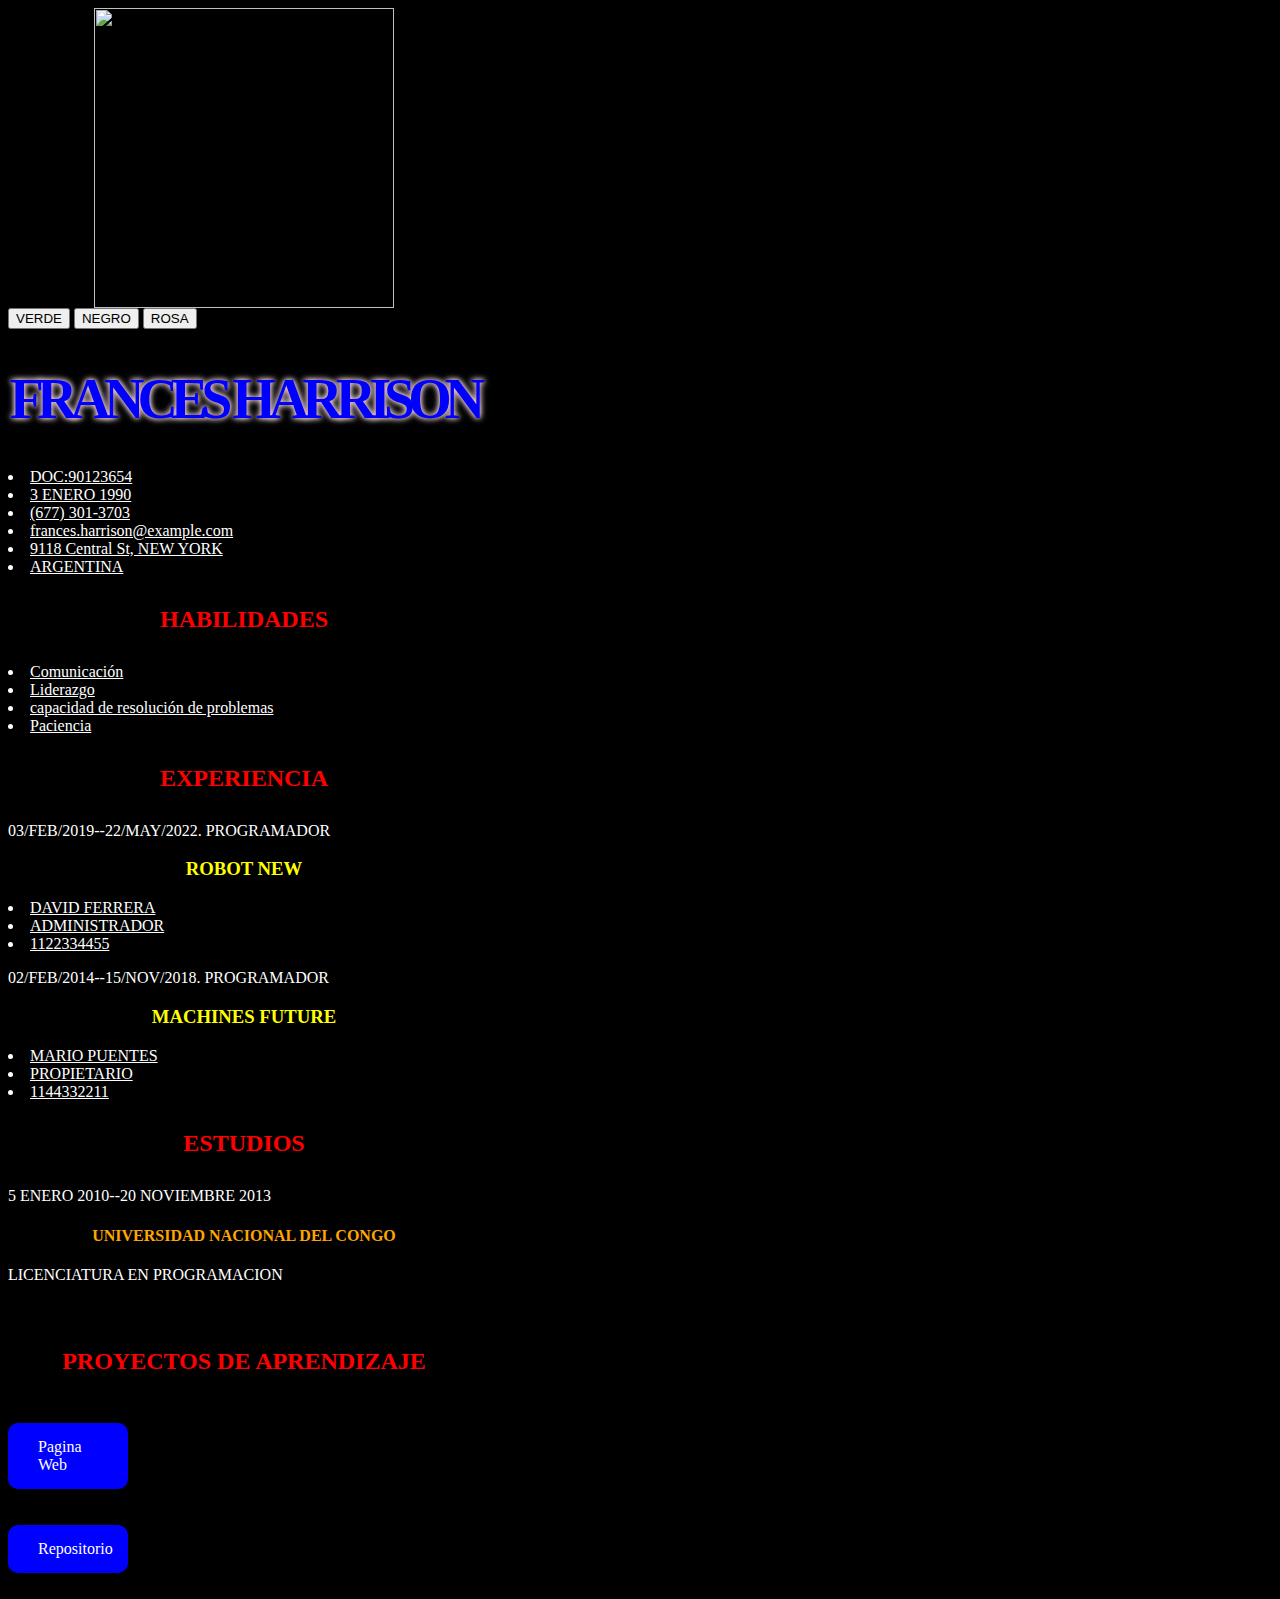
==== index.html @ 00331f20 "Update index.html" ====
<html lang="es">
<head>
    <meta charset="UTF-8">
    <meta http-equiv="X-UA-Compatible" content="IE=edge">
    <meta name="viewport" content="width=device-width, initial-scale=1.0">
    <title>Curriculum vitae</title>
    <link rel="stylesheet" type="text/css" href="estilos.css">
</head>
<body>
        <img src="https://randomuser.me/api/portraits/women/56.jpg" alt="FOTO DE PERFIL"/>
        <BUtton id="COLORVERDE">VERDE</BUtton>
        <BUtton id="COLORNEGRO">NEGRO</BUtton>
        <BUtton id="COLORROSA">ROSA</BUtton>
        
        <h1 class="titulo">Frances Harrison</h1>
      <u id="datos_personales" class="container">
          <li>DOC:90123654</li>
          <li>3 ENERO 1990</LI>
          <li>(677) 301-3703</li>
          <li>frances.harrison@example.com</li>
          <li>9118 Central St, NEW YORK</li>
          <li>ARGENTINA</li>
        </u>
        <h2>HABILIDADES</h2>
        <u>
          <li>Comunicación</li>
          <li>Liderazgo</li>
          <li>capacidad de resolución de problemas</li>
          <li>Paciencia</li>
        </u>
        <h2>EXPERIENCIA</h2>
        <P id="PERIODO_LABORAL">03/FEB/2019--22/MAY/2022.        PROGRAMADOR</P>
        <H3>ROBOT NEW</H3>
        <U>
          <LI>DAVID FERRERA</LI>
          <LI>ADMINISTRADOR</LI>
          <LI>1122334455</LI>
        </U>
        <P id="PERIODO_LABORAL3">02/FEB/2014--15/NOV/2018.        PROGRAMADOR</P>
       <H3>MACHINES FUTURE</H3>
       <U>
           <LI>MARIO PUENTES</LI>
           <LI>PROPIETARIO</LI>
           <LI>1144332211</LI>
       </U>
       <H2>ESTUDIOS</H2>
       <P id="AÑO_DE_ESTUDIO">5 ENERO 2010--20 NOVIEMBRE 2013</P>
       <h4>UNIVERSIDAD NACIONAL DEL CONGO</H4><P>LICENCIATURA EN PROGRAMACION</P>
    <br>
    <h2>PROYECTOS DE APRENDIZAJE</h2>
    <br>
   <a href="https://joseealvarado.github.io/mi-primera-pagina-web/" target="_blank">Pagina Web</a>
    <br>
     <br>
    <a href="https://github.com/joseealvarado/mi-primera-pagina-web" target="_blank">Repositorio</a>
    <br>
    
        <script src="curriculum.js"></script>
</body>
</html>
---- estilos.css ----
body{
        background: black;
        margin-right: 800px;
        font-family: 'Dancing Script', cursive;
       }
    
       img{
            width: 300px; height: 300px;
            margin: auto;
            display: block;
          }

          img:hover{
            border-radius:50%;
            -webkit-border-radius:50%;
            box-shadow: 0px 0px 15px 15px #ec731e;
            -webkit-box-shadow: 0px 0px 15px 15px #ec731e;
            transform: rotate(360deg);
            -webkit-transform: rotate(360deg);
        }
    

.titulo{
          text-align:center;
          font-size:3.5em;
          color:blue;
          letter-spacing: -7px;
          font-weight:700;
          text-transform:uppercase;
          animation:blur .75s ease-out infinite;
          text-shadow:0px 0px 5px pink,
              0px 0px 7px white;
        }

        @keyframes blur{
          from{
            text-shadow:0px 0px 10px #fff,
            0px 0px 10px #fff, 
            0px 0px 25px #fff,
            0px 0px 25px #fff,
            0px 0px 25px #fff,
            0px 0px 25px #fff,
            0px 0px 25px #fff,
            0px 0px 25px #fff,
            0px 0px 50px #fff,
            0px 0px 50px #fff,
            0px 0px 50px yellow,
            0px 0px 150px yellow,
            0px 10px 100px yellow,
            0px 10px 100px yellow,
            0px 10px 100px yellow,
            0px 10px 100px yellow,
            0px -10px 100px yellow,
            0px -10px 100px yellow;} 
        }
        

        @import url(https://fonts.googleapis.com/css?family=Varela+Round);

   h2{
    border: 10px solid black;
    color: red;
    text-align: center;
    
   }
   h3{
       color: yellow;
       text-align: center;
      }
   h4{
      color: orange;
       text-align: center;
      }
    p,u{
       
       color: white;
   }
  

   
   .container{
       text-align: left;
    }

a{
    display: block;
    width: 60px;
    border-radius: 10px;
    padding: 15px 30px;
    background-color: blue;
    color: white;
    text-decoration: none;
}
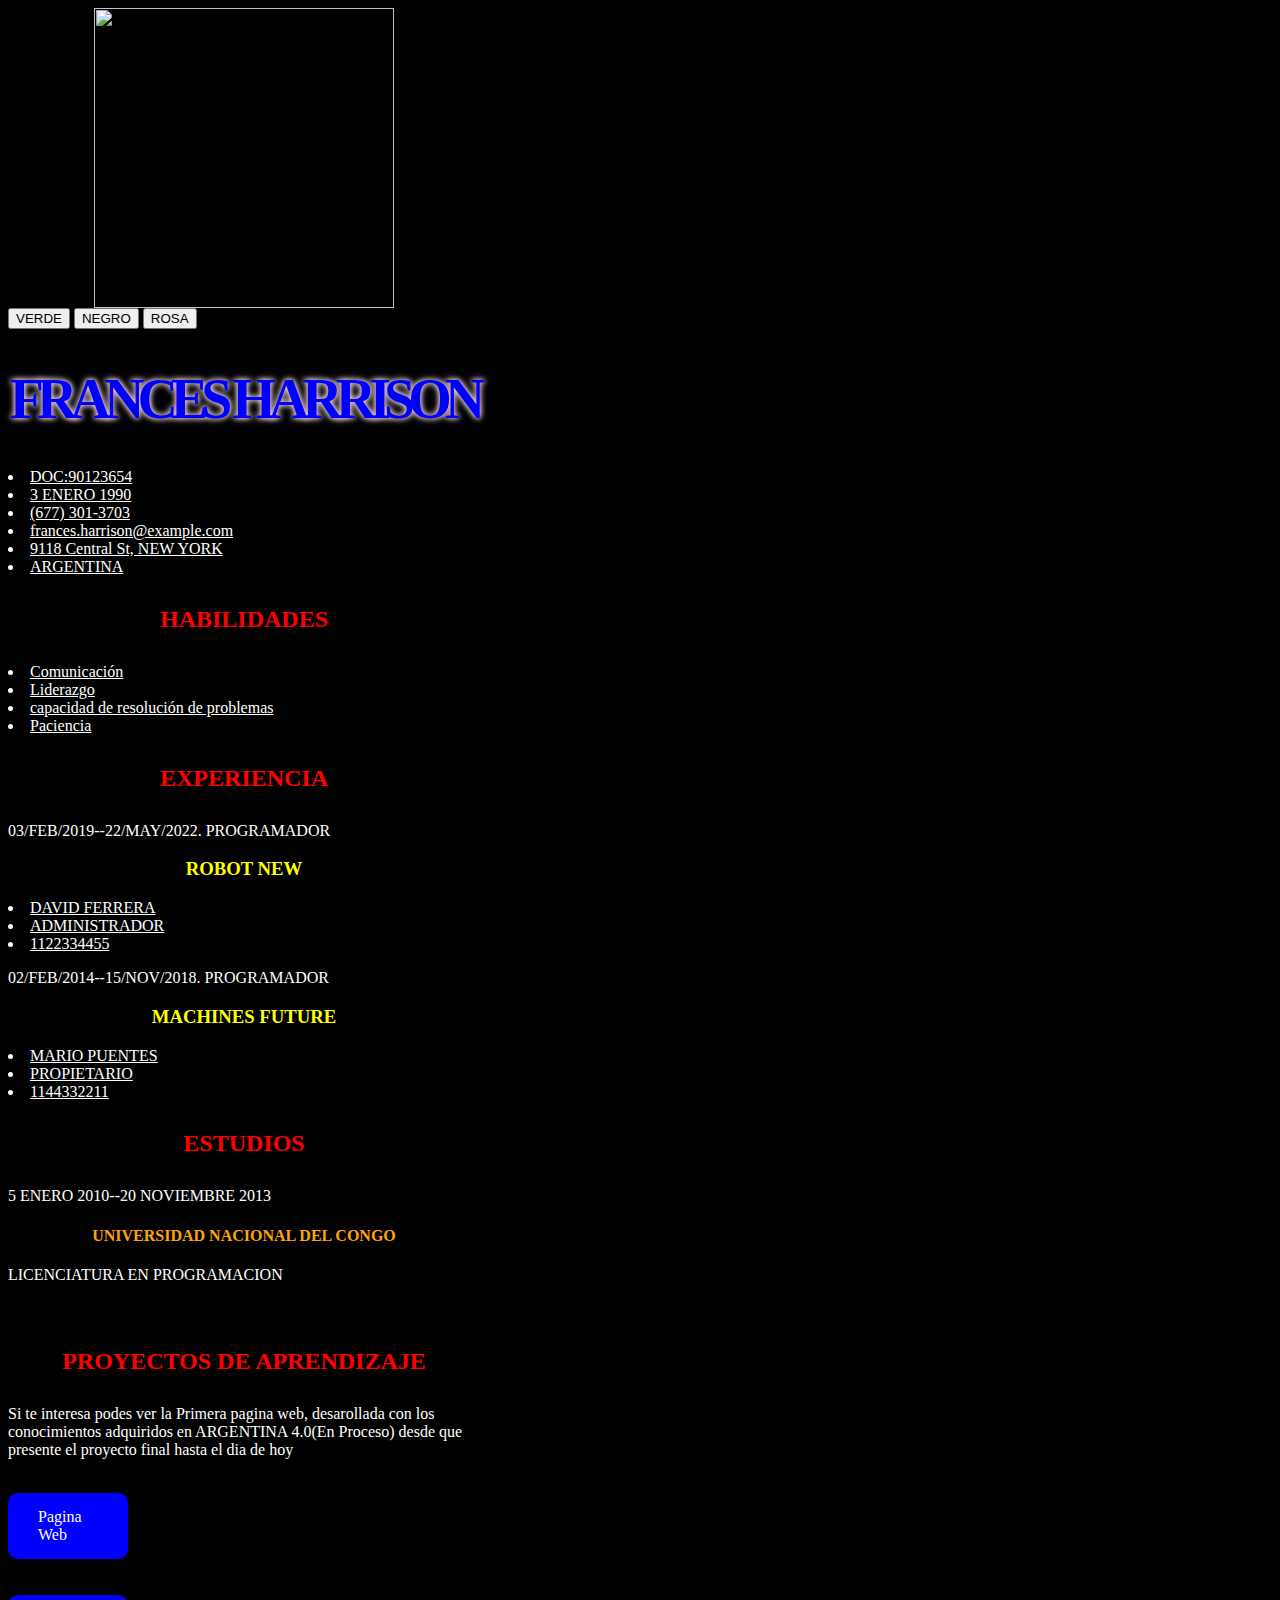
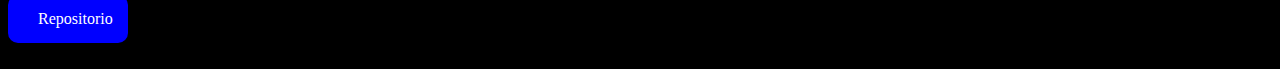
==== commit 06aed9e4: "Update index.html" ====
--- a/index.html
+++ b/index.html
@@ -48,6 +48,7 @@
        <h4>UNIVERSIDAD NACIONAL DEL CONGO</H4><P>LICENCIATURA EN PROGRAMACION</P>
     <br>
     <h2>PROYECTOS DE APRENDIZAJE</h2>
+    <p> Si te interesa podes ver la Primera pagina web, desarollada con los conocimientos adquiridos en ARGENTINA 4.0(En Proceso) desde que presente el proyecto final hasta el dia de hoy</p>
     <br>
    <a href="https://joseealvarado.github.io/mi-primera-pagina-web/" target="_blank">Pagina Web</a>
     <br>
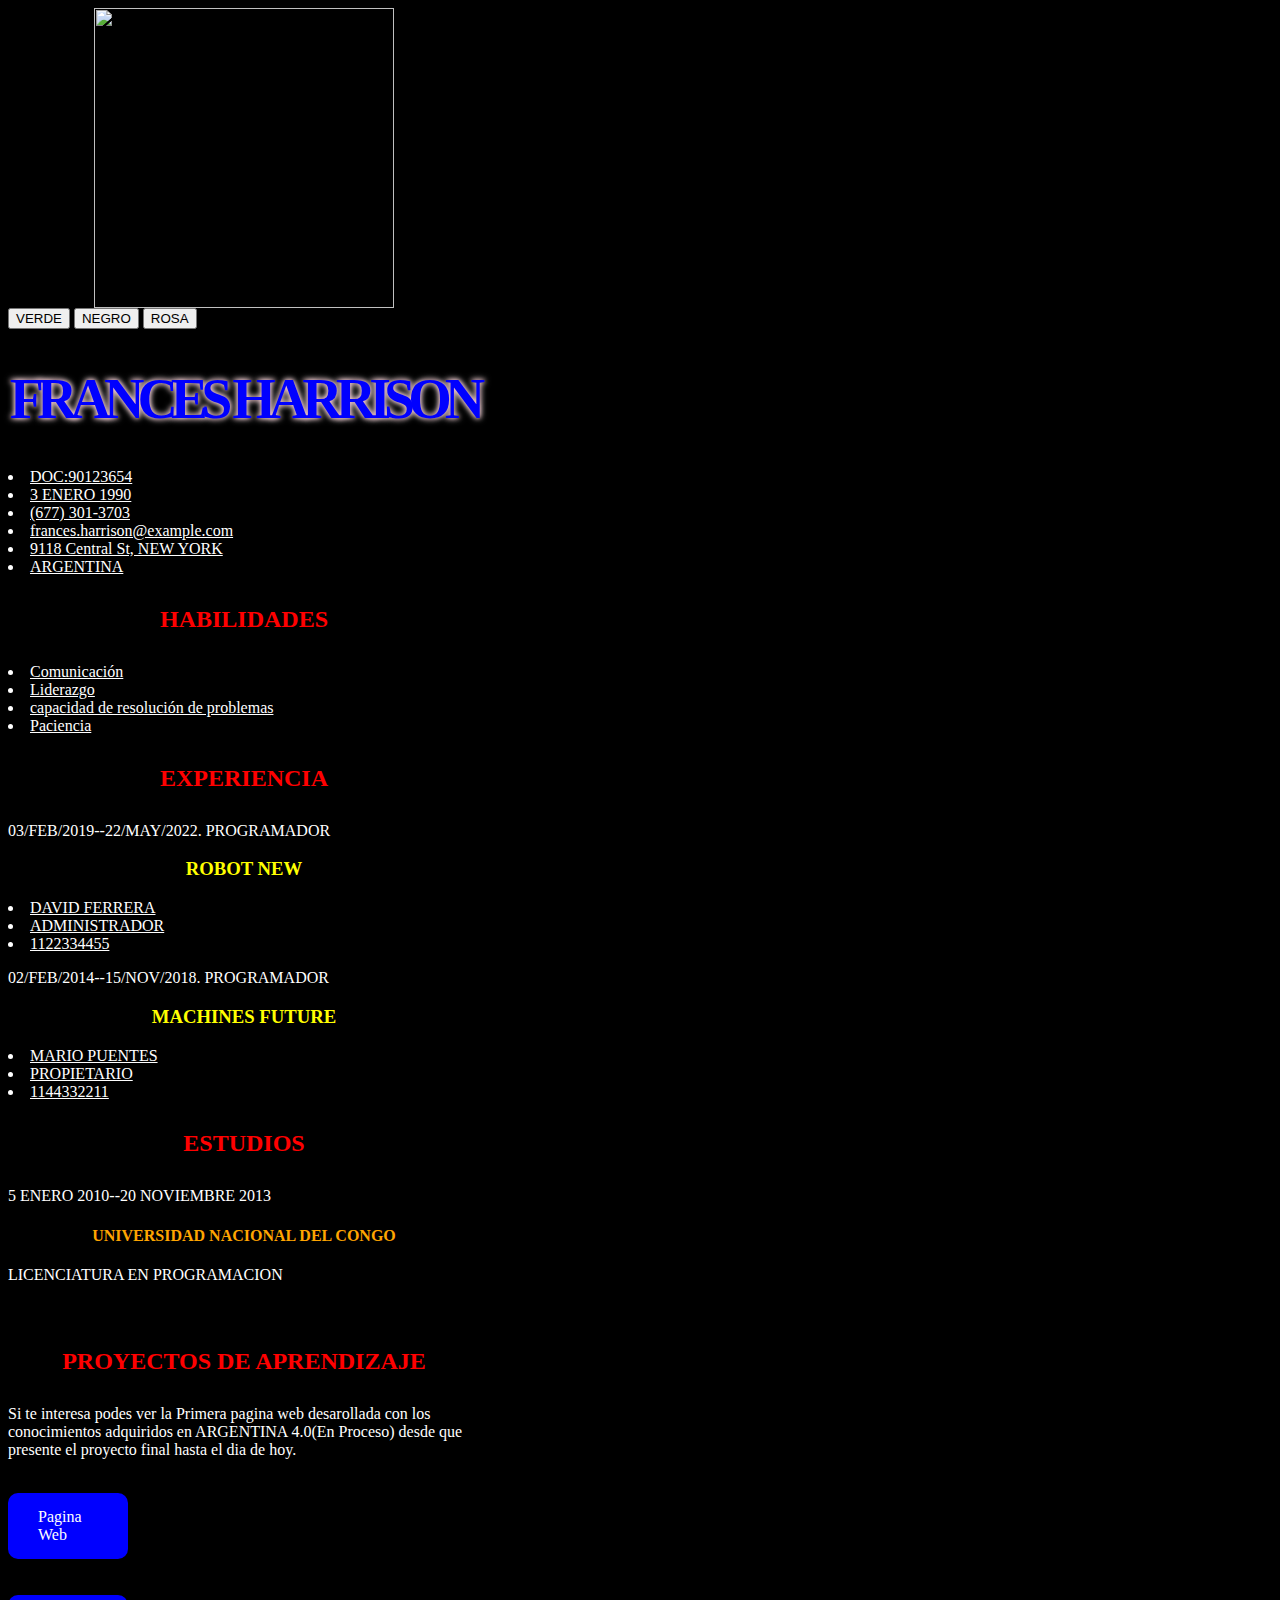
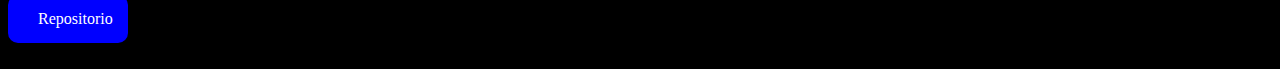
==== commit d3f5ead6: "Update index.html" ====
--- a/index.html
+++ b/index.html
@@ -48,7 +48,7 @@
        <h4>UNIVERSIDAD NACIONAL DEL CONGO</H4><P>LICENCIATURA EN PROGRAMACION</P>
     <br>
     <h2>PROYECTOS DE APRENDIZAJE</h2>
-    <p> Si te interesa podes ver la Primera pagina web, desarollada con los conocimientos adquiridos en ARGENTINA 4.0(En Proceso) desde que presente el proyecto final hasta el dia de hoy</p>
+    <p> Si te interesa podes ver la Primera pagina web desarollada con los conocimientos adquiridos en ARGENTINA 4.0(En Proceso) desde que presente el proyecto final hasta el dia de hoy.</p>
     <br>
    <a href="https://joseealvarado.github.io/mi-primera-pagina-web/" target="_blank">Pagina Web</a>
     <br>
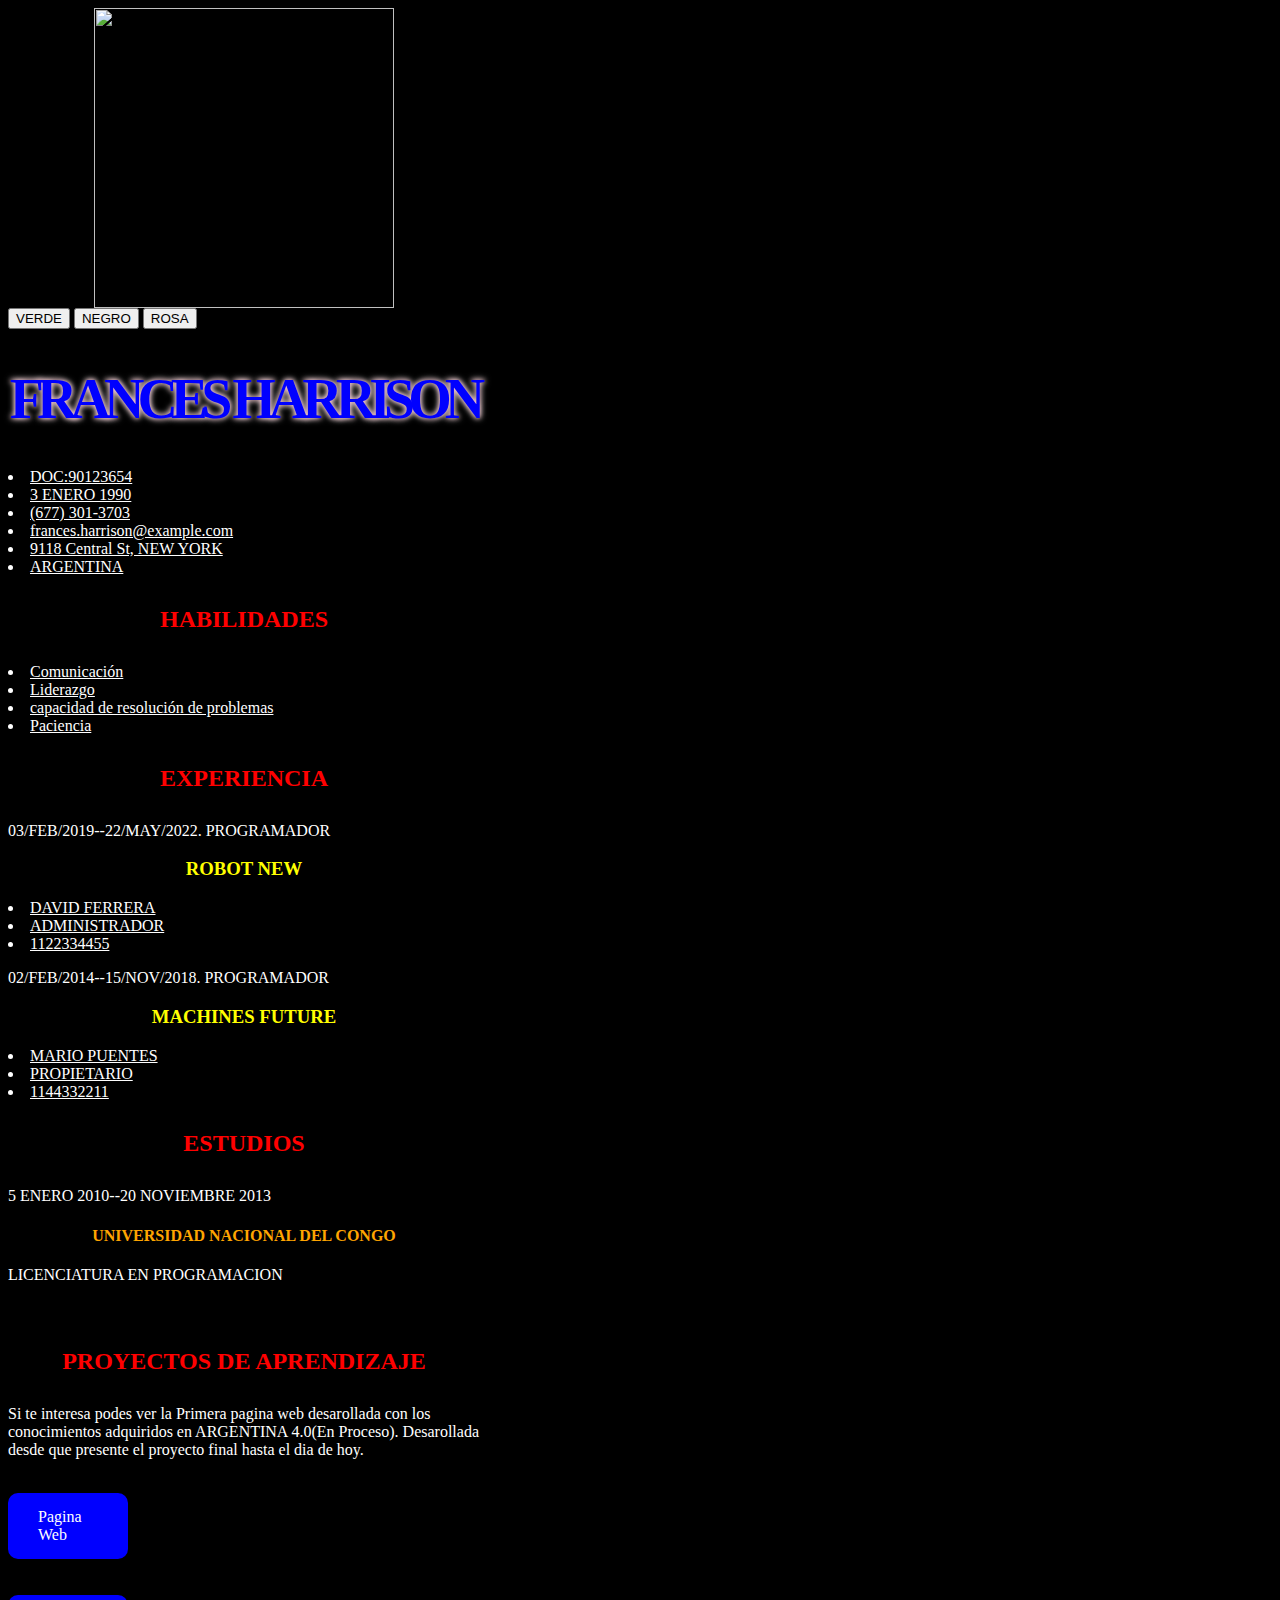
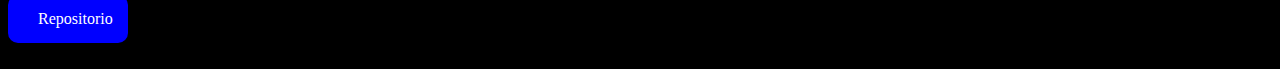
==== commit b43d17be: "Update index.html" ====
--- a/index.html
+++ b/index.html
@@ -48,7 +48,7 @@
        <h4>UNIVERSIDAD NACIONAL DEL CONGO</H4><P>LICENCIATURA EN PROGRAMACION</P>
     <br>
     <h2>PROYECTOS DE APRENDIZAJE</h2>
-    <p> Si te interesa podes ver la Primera pagina web desarollada con los conocimientos adquiridos en ARGENTINA 4.0(En Proceso) desde que presente el proyecto final hasta el dia de hoy.</p>
+    <p> Si te interesa podes ver la Primera pagina web desarollada con los conocimientos adquiridos en ARGENTINA 4.0(En Proceso). Desarollada desde que presente el proyecto final hasta el dia de hoy.</p>
     <br>
    <a href="https://joseealvarado.github.io/mi-primera-pagina-web/" target="_blank">Pagina Web</a>
     <br>
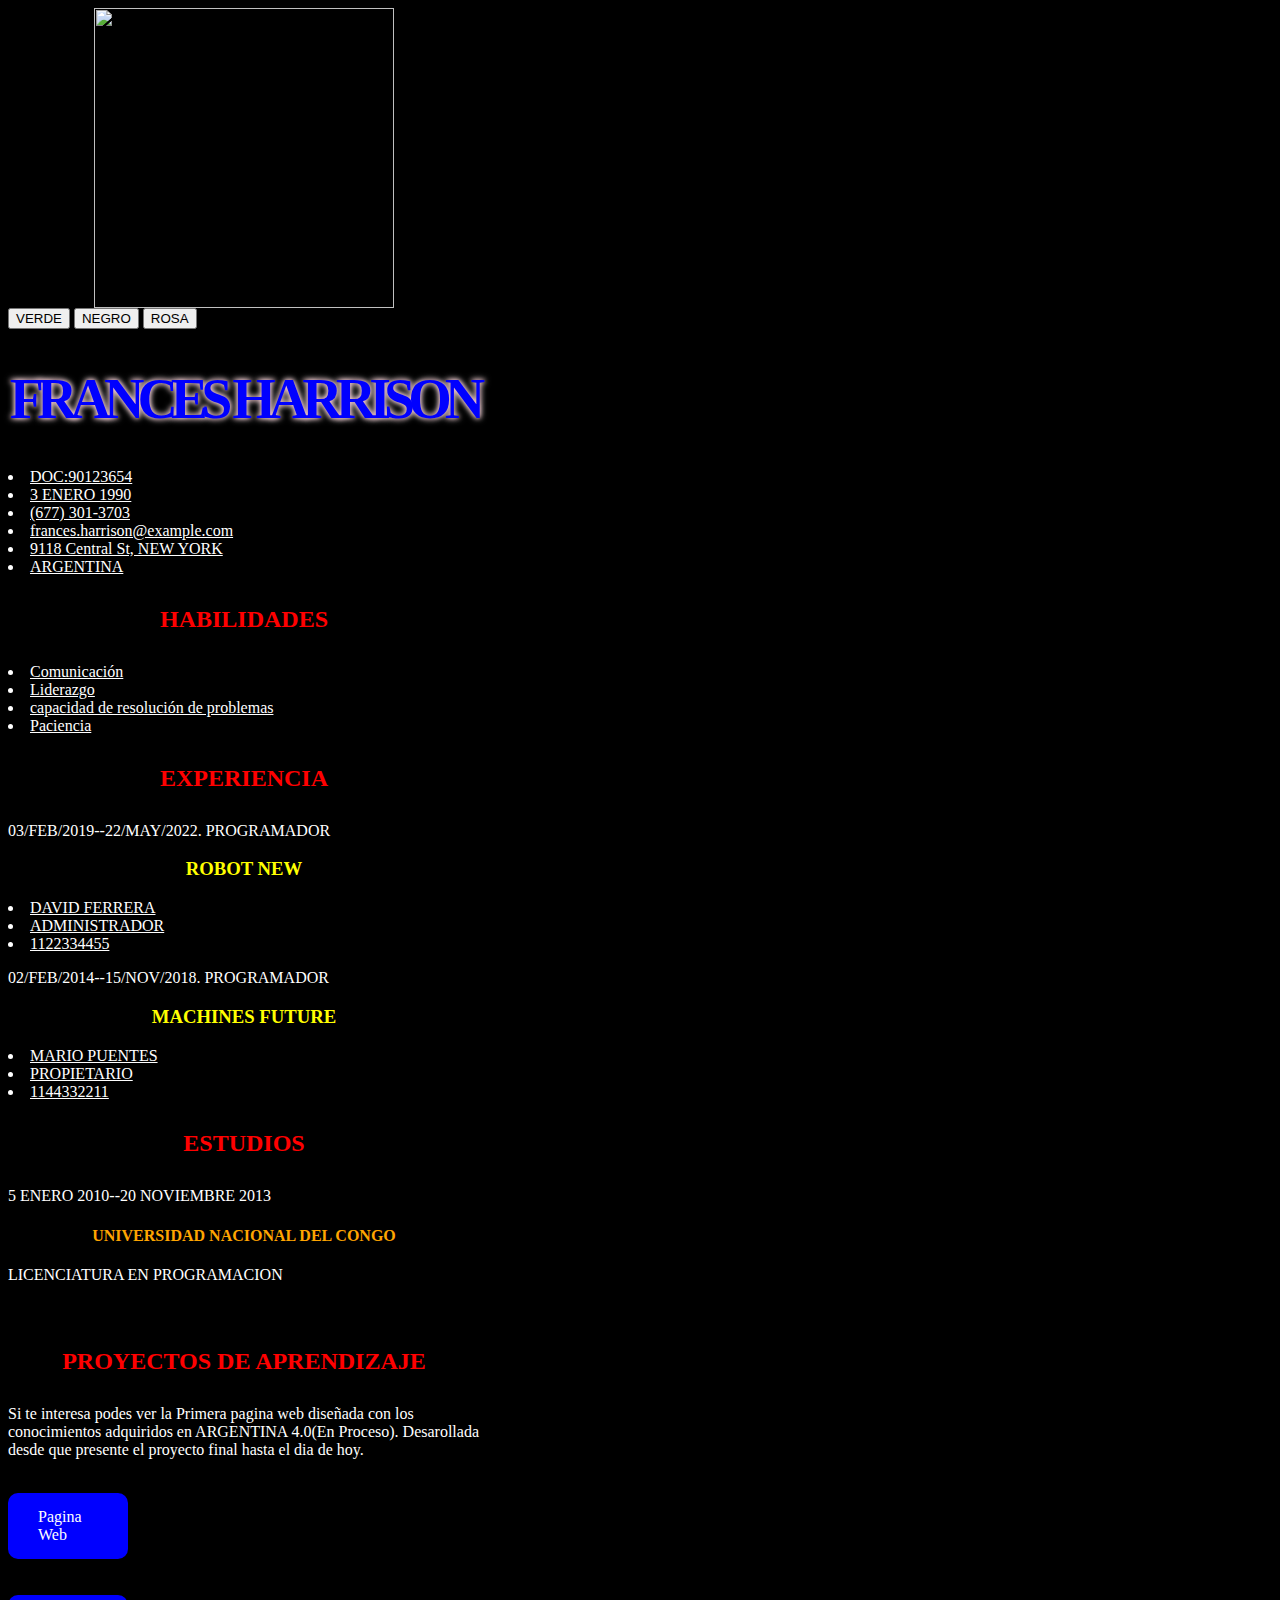
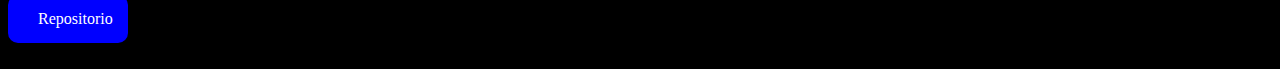
==== commit f1a3c3e4: "Update index.html" ====
--- a/index.html
+++ b/index.html
@@ -48,7 +48,7 @@
        <h4>UNIVERSIDAD NACIONAL DEL CONGO</H4><P>LICENCIATURA EN PROGRAMACION</P>
     <br>
     <h2>PROYECTOS DE APRENDIZAJE</h2>
-    <p> Si te interesa podes ver la Primera pagina web desarollada con los conocimientos adquiridos en ARGENTINA 4.0(En Proceso). Desarollada desde que presente el proyecto final hasta el dia de hoy.</p>
+    <p> Si te interesa podes ver la Primera pagina web diseñada con los conocimientos adquiridos en ARGENTINA 4.0(En Proceso). Desarollada desde que presente el proyecto final hasta el dia de hoy.</p>
     <br>
    <a href="https://joseealvarado.github.io/mi-primera-pagina-web/" target="_blank">Pagina Web</a>
     <br>
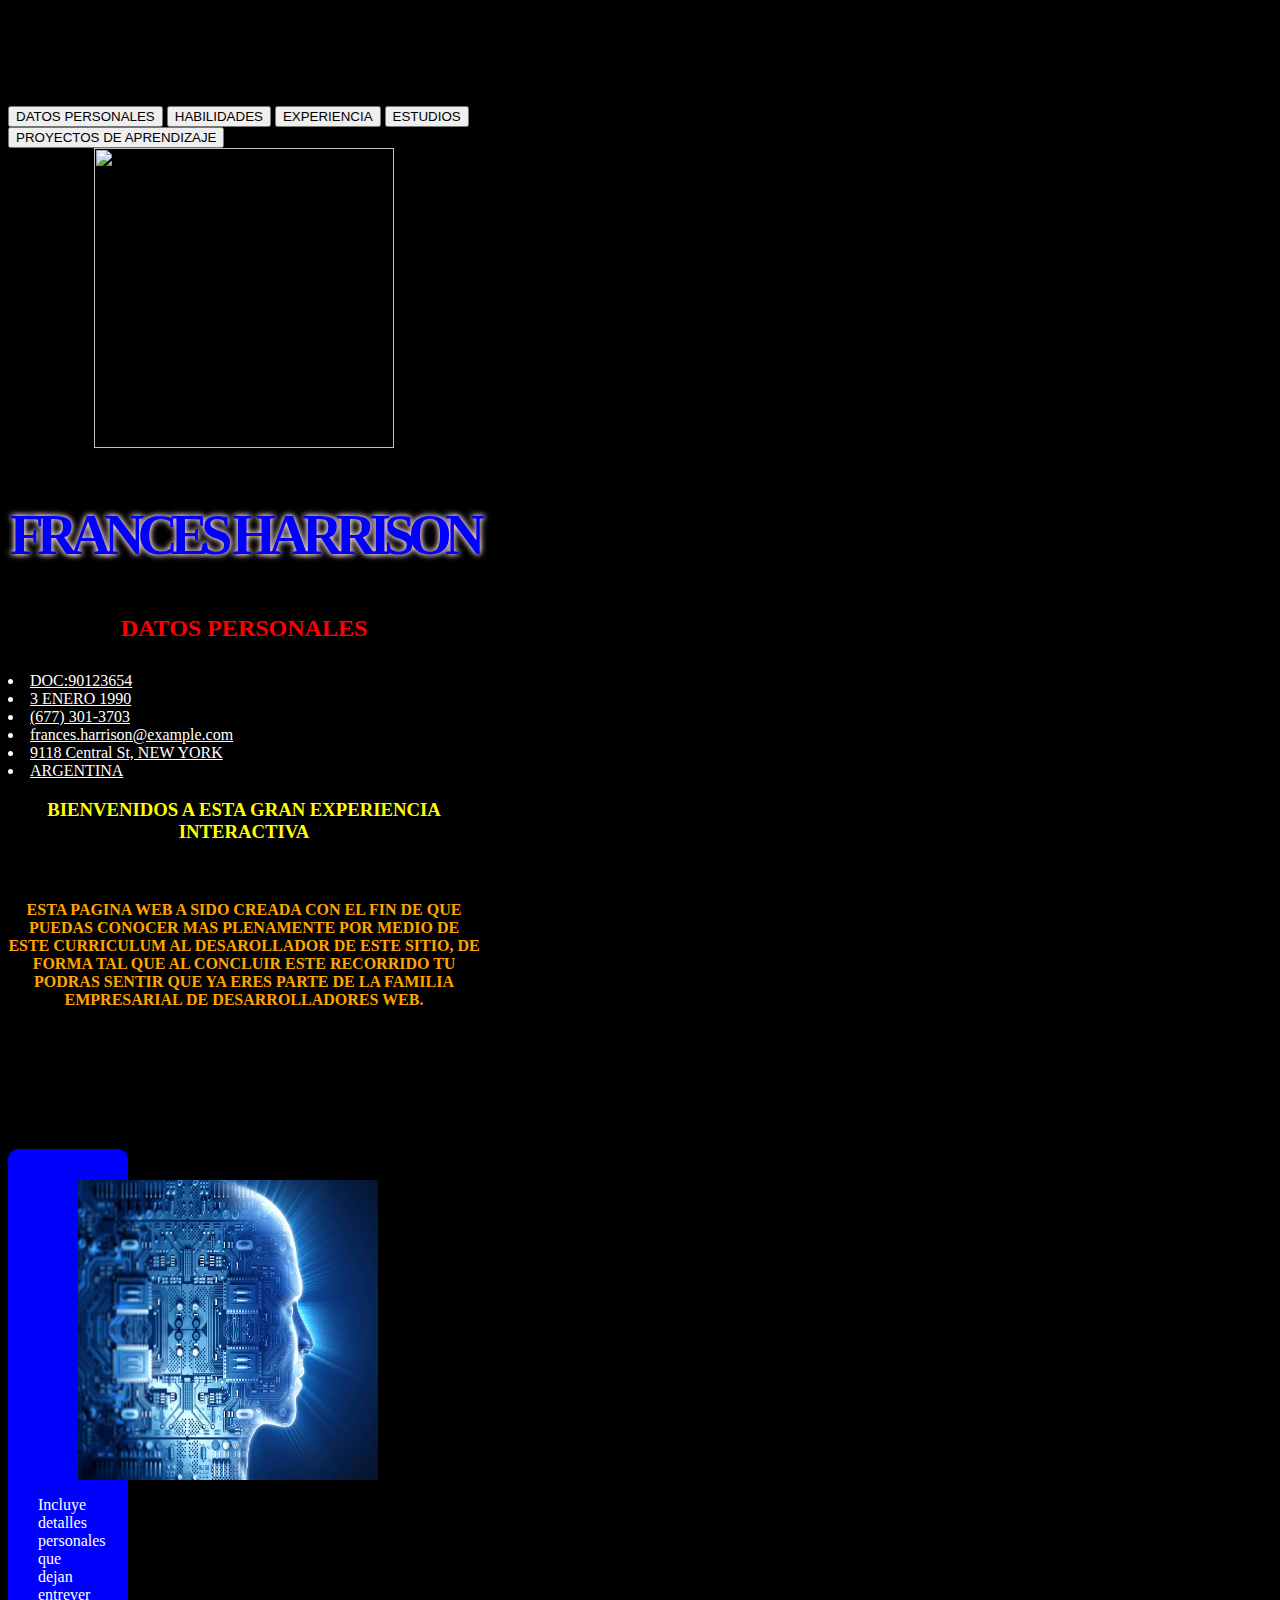
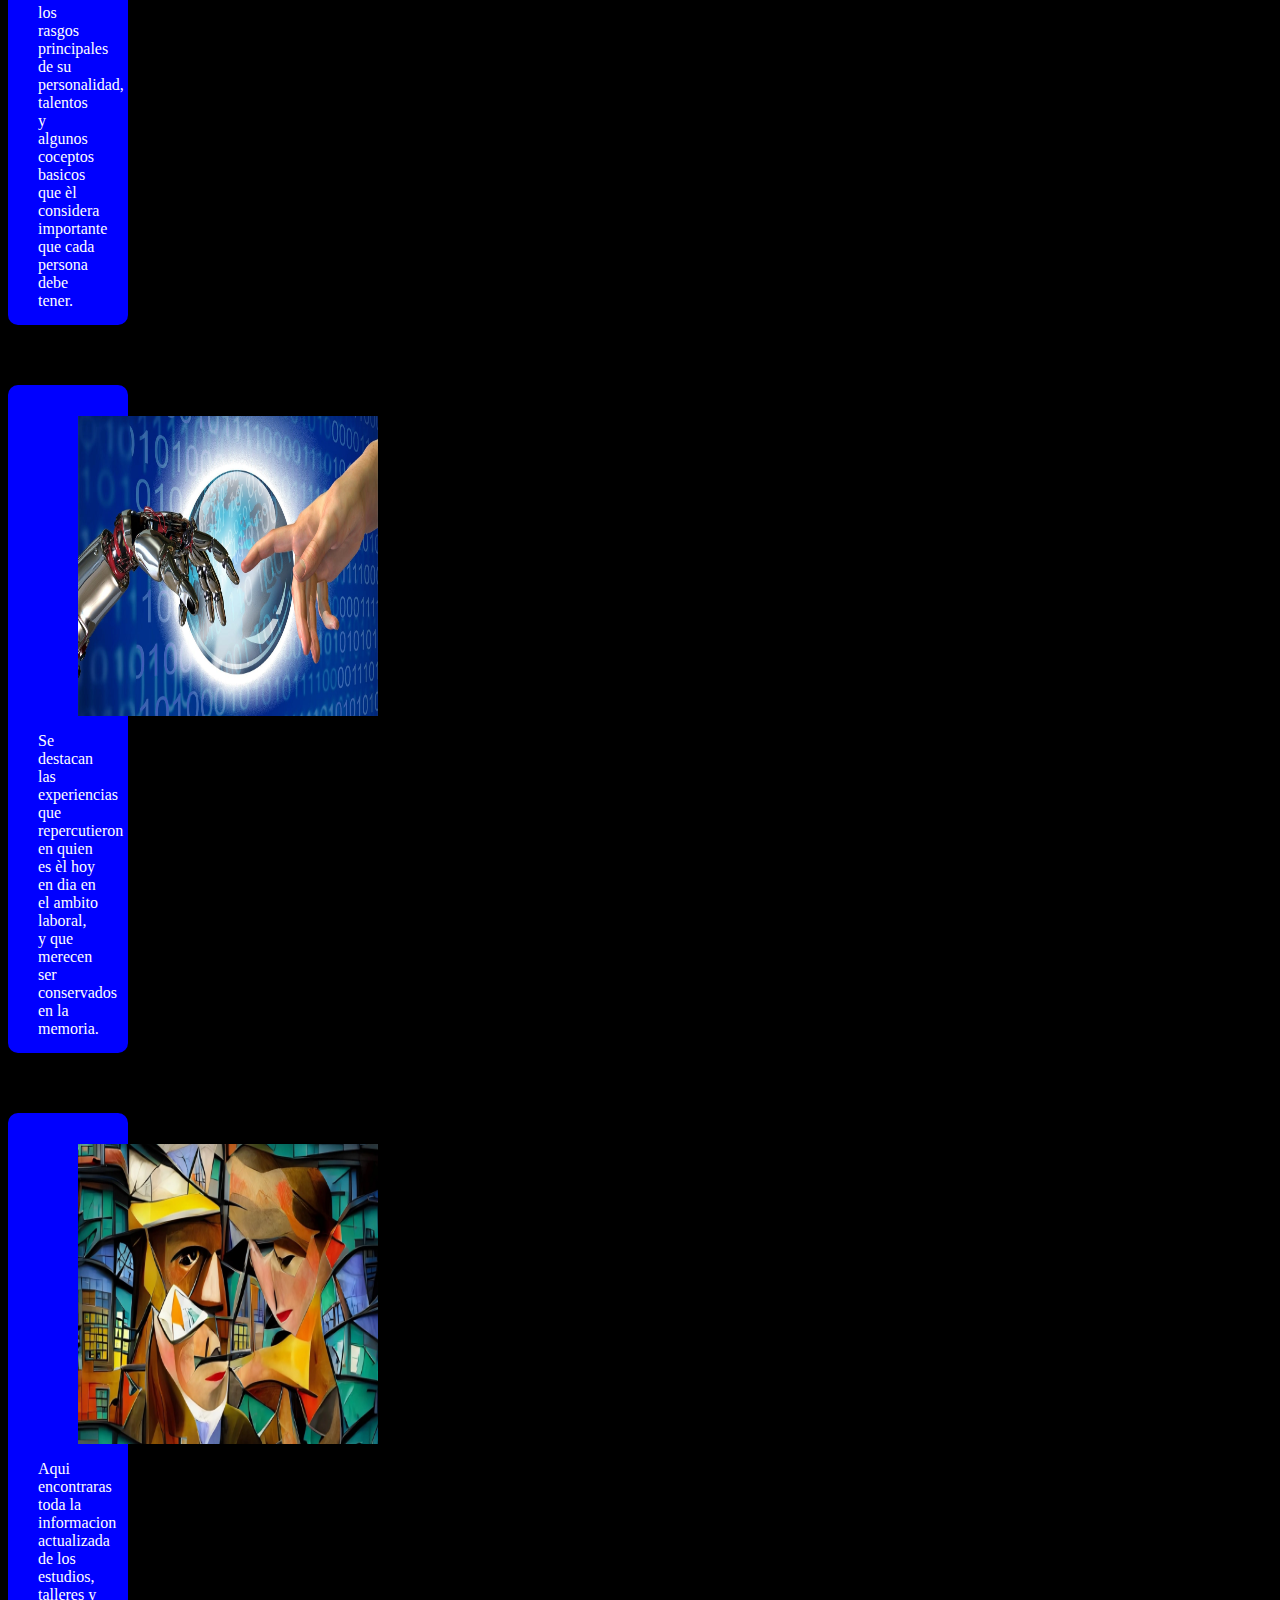
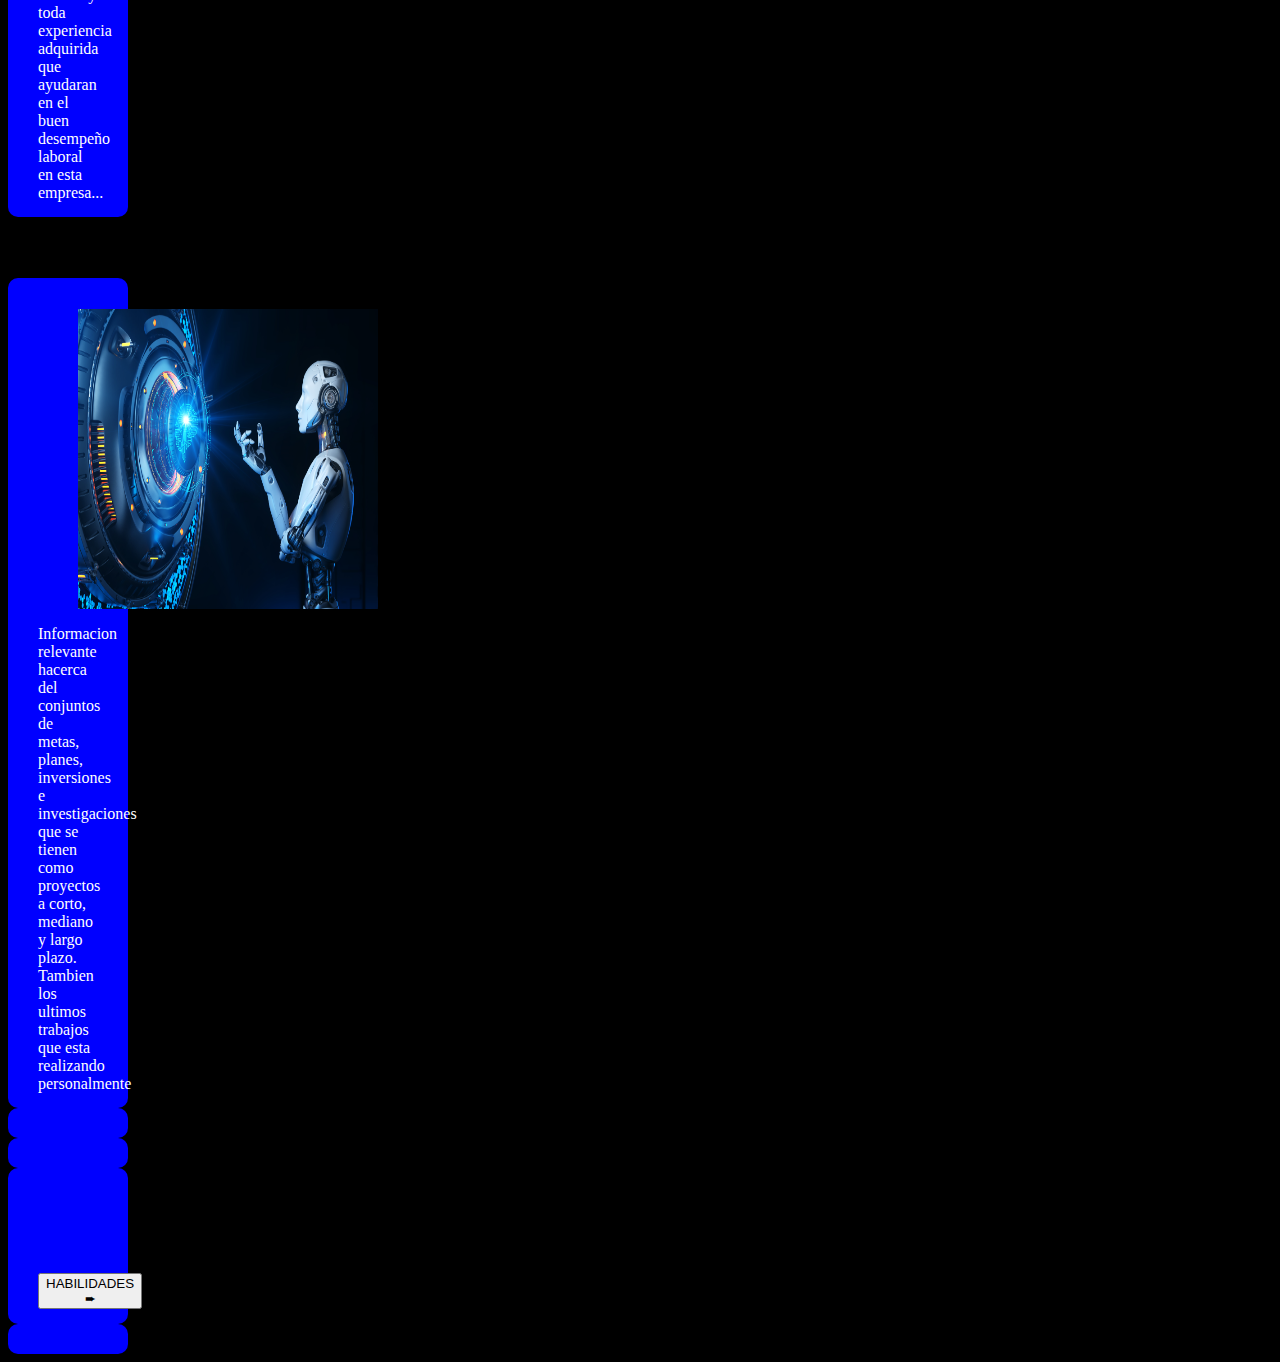
==== commit b543c838: "Update index.html" ====
--- a/index.html
+++ b/index.html
@@ -7,55 +7,81 @@
     <link rel="stylesheet" type="text/css" href="estilos.css">
 </head>
 <body>
-        <img src="https://randomuser.me/api/portraits/women/56.jpg" alt="FOTO DE PERFIL"/>
-        <BUtton id="COLORVERDE">VERDE</BUtton>
-        <BUtton id="COLORNEGRO">NEGRO</BUtton>
-        <BUtton id="COLORROSA">ROSA</BUtton>
-        
-        <h1 class="titulo">Frances Harrison</h1>
-      <u id="datos_personales" class="container">
-          <li>DOC:90123654</li>
-          <li>3 ENERO 1990</LI>
-          <li>(677) 301-3703</li>
-          <li>frances.harrison@example.com</li>
-          <li>9118 Central St, NEW YORK</li>
-          <li>ARGENTINA</li>
-        </u>
-        <h2>HABILIDADES</h2>
-        <u>
-          <li>Comunicación</li>
-          <li>Liderazgo</li>
-          <li>capacidad de resolución de problemas</li>
-          <li>Paciencia</li>
-        </u>
-        <h2>EXPERIENCIA</h2>
-        <P id="PERIODO_LABORAL">03/FEB/2019--22/MAY/2022.        PROGRAMADOR</P>
-        <H3>ROBOT NEW</H3>
-        <U>
-          <LI>DAVID FERRERA</LI>
-          <LI>ADMINISTRADOR</LI>
-          <LI>1122334455</LI>
-        </U>
-        <P id="PERIODO_LABORAL3">02/FEB/2014--15/NOV/2018.        PROGRAMADOR</P>
-       <H3>MACHINES FUTURE</H3>
-       <U>
-           <LI>MARIO PUENTES</LI>
-           <LI>PROPIETARIO</LI>
-           <LI>1144332211</LI>
-       </U>
-       <H2>ESTUDIOS</H2>
-       <P id="AÑO_DE_ESTUDIO">5 ENERO 2010--20 NOVIEMBRE 2013</P>
-       <h4>UNIVERSIDAD NACIONAL DEL CONGO</H4><P>LICENCIATURA EN PROGRAMACION</P>
-    <br>
-    <h2>PROYECTOS DE APRENDIZAJE</h2>
-    <p> Si te interesa podes ver la Primera pagina web diseñada con los conocimientos adquiridos en ARGENTINA 4.0(En Proceso). Desarollada desde que presente el proyecto final hasta el dia de hoy.</p>
-    <br>
-   <a href="https://joseealvarado.github.io/mi-primera-pagina-web/" target="_blank">Pagina Web</a>
-    <br>
-     <br>
-    <a href="https://github.com/joseealvarado/mi-primera-pagina-web" target="_blank">Repositorio</a>
-    <br>
-    
-        <script src="curriculum.js"></script>
+        <main id="dat">
+      <br>
+     <h1>JOSE ALVARADO</h1>
+      <button type="button" class="inicio" onclick= "datos()">DATOS PERSONALES</button> 
+      <button type="button" class="inicio" onclick= "habilidades()" >HABILIDADES</button>
+      <button type="button" class="inicio" onclick= "experiencia()">EXPERIENCIA</button>
+      <button type="button" class="inicio" onclick= "estudio()">ESTUDIOS</button>
+      <button type="button" class="inicio" onclick= "proyecto()">PROYECTOS DE APRENDIZAJE</button>
+      
+      <img src="https://randomuser.me/api/portraits/women/56.jpg" alt="FOTO DE PERFIL"/>
+      <br>
+      <h1 class="titulo">Frances Harrison</h1>
+      <H2>DATOS PERSONALES</H2>
+<u id="datos_personales" class="container">
+    <li>DOC:90123654</li>
+    <li>3 ENERO 1990</LI>
+    <li>(677) 301-3703</li>
+    <li>frances.harrison@example.com</li>
+    <li>9118 Central St, NEW YORK</li>
+    <li>ARGENTINA</li>
+  </u>
+      <H3>BIENVENIDOS A ESTA GRAN EXPERIENCIA INTERACTIVA</H3>
+      <br>
+      <h4>ESTA PAGINA WEB A SIDO CREADA CON EL FIN DE QUE PUEDAS CONOCER MAS PLENAMENTE POR MEDIO DE ESTE CURRICULUM AL DESAROLLADOR DE ESTE SITIO, DE FORMA TAL QUE AL CONCLUIR ESTE RECORRIDO TU PODRAS SENTIR QUE YA ERES PARTE DE LA FAMILIA EMPRESARIAL DE DESARROLLADORES WEB.</h4>
+      <H6>COMENZAMOS</H6>
+      <br>
+      <div class="contenido">
+            <div class="caja">
+                <h5>HABILIDADES</h5>
+                <a href="habilidades.html">
+                <figure>
+                <img src="teg4.jpg">
+                </figure>
+                <article>Incluye detalles personales que dejan entrever los rasgos principales de su personalidad, talentos y algunos coceptos basicos que èl considera importante que cada persona debe tener.</article>
+            </a>
+          </div>
+                <div class="caja">
+                   <h5>EXPERIENCIAS</h5>
+                   <a href="experiencias.html">
+                   <figure>
+                   <img src="teg5.jpg">
+                   </figure>  
+                   <article>Se destacan las experiencias que repercutieron en quien es èl hoy en dia en el ambito laboral, y que merecen ser conservados en la memoria.</article>  
+                </a>
+                </div>
+             <div class="caja">
+               <h5>ESTUDIOS</h5>
+               <a href="estudios.html">
+               <figure>
+               <img src="fam.webp">
+               </figure>
+               <article>Aqui encontraras toda la informacion actualizada de los estudios, talleres y toda experiencia adquirida que ayudaran en el buen desempeño laboral en esta empresa...</article>
+            </a>
+            </div>
+                    <div class="caja">
+                      <div class="cont">
+                        <h5>PROYECTOS DE APRENDIZAJE</h5>
+                      </div>
+                      <a href="proyecto.html">
+                       <figure>
+                      <img src="pro.png">
+                      </figure>
+                      <div class="cont">
+                          <article>Informacion relevante hacerca del conjuntos de metas, planes, inversiones e investigaciones que se tienen como proyectos a corto, mediano y largo plazo. Tambien los ultimos trabajos que esta realizando personalmente</article>
+                        </div>
+                      <a>
+                    </div>
+      </div>
+      <br>
+      <br>
+<br>
+<br>
+<br>
+      <button button type="button" class="inicio2" id="abc" onclick= "habilidades()">HABILIDADES ➨</button>
+    </main>
+    <script src="proyecto.js"></script>
 </body>
 </html>
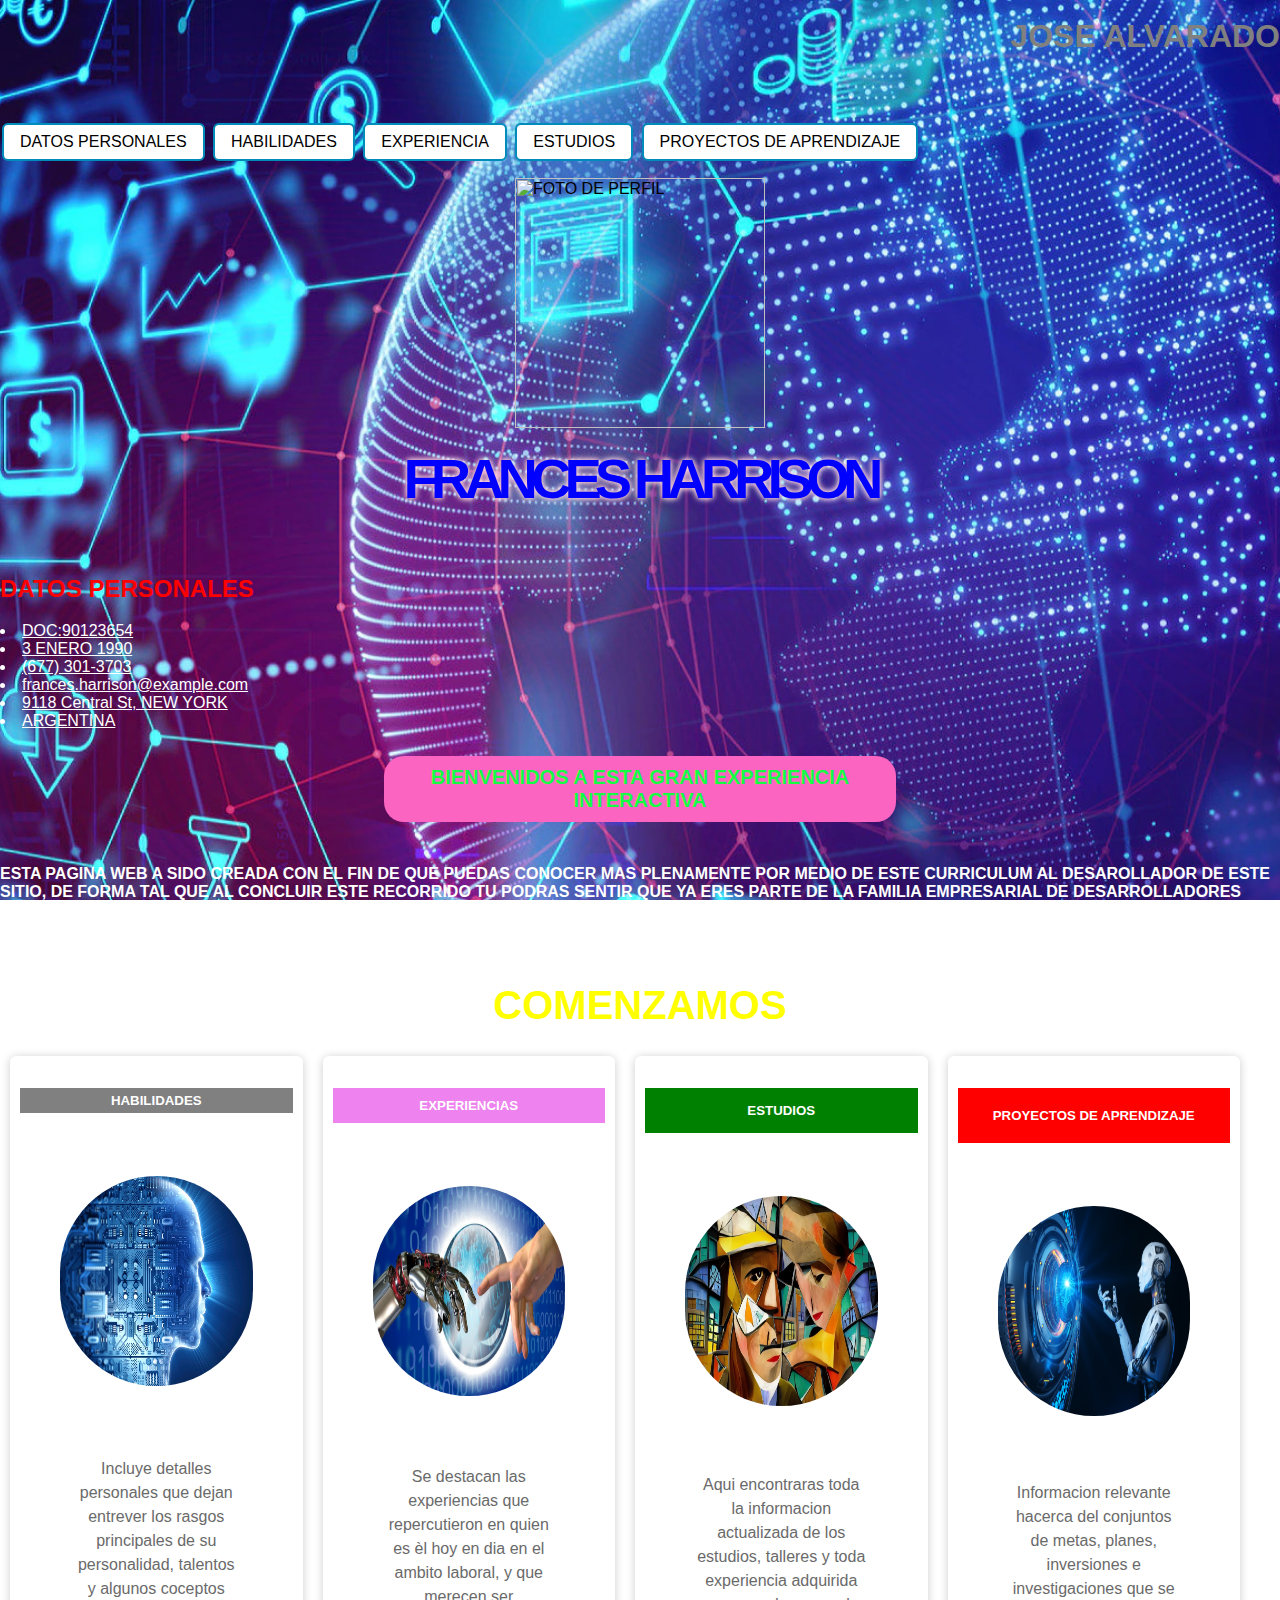
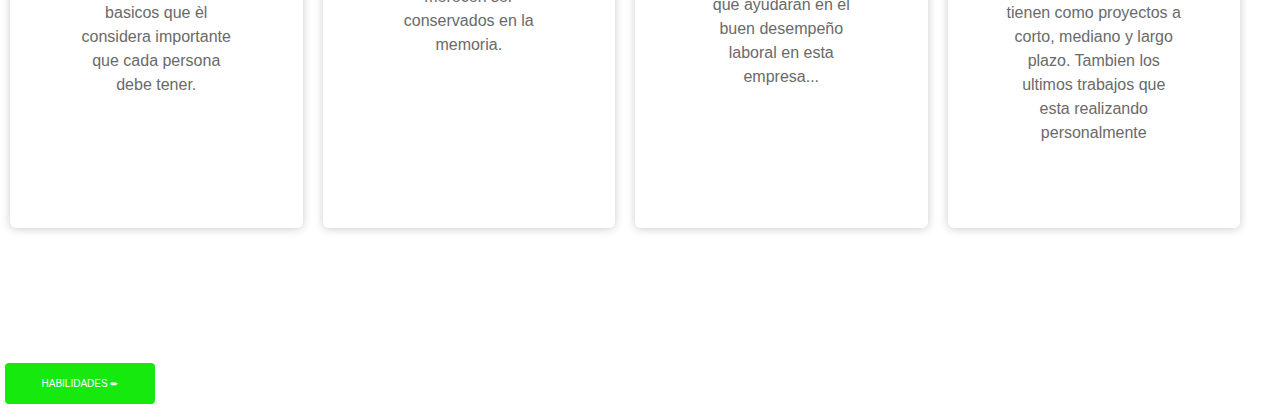
==== commit efbaac19: "Update index.html" ====
--- a/index.html
+++ b/index.html
@@ -4,7 +4,7 @@
     <meta http-equiv="X-UA-Compatible" content="IE=edge">
     <meta name="viewport" content="width=device-width, initial-scale=1.0">
     <title>Curriculum vitae</title>
-    <link rel="stylesheet" type="text/css" href="estilos.css">
+    <link rel="stylesheet" type="text/css" href="proyecto.css">
 </head>
 <body>
         <main id="dat">
--- a/proyecto.css
+++ b/proyecto.css
@@ -0,0 +1,504 @@
+
+body{
+  width: 100%;
+  height: 100%;
+  justify-content: center;
+  font-family: sans-serif;
+  margin: 0%;
+  cursor: default;
+}
+
+ 
+                                                                                    /*general*/
+
+h1{
+    text-align: right;
+    color: gray;
+    margin-top: 0%;
+    margin-bottom: 5%;
+}
+h2{
+    color: red;
+    margin-top: 4%;
+    margin-bottom: 1.5%;
+    text-align: left;
+}
+h3{
+  text-align: center;
+  font-size: 20px;
+  color: rgb(20, 255, 67);
+background-color: rgb(251, 100, 193);
+  border-radius: 20px;
+margin: 2% 30% 2% 30%;
+padding: 10px;
+}
+h4{
+  font-size: 16px;
+  margin-bottom:0% ;
+  margin-top: 0%;
+  color: white;
+  text-align: left;
+}
+h5{
+  font-weight: 900;
+    padding: 15px;
+    text-align: center;
+    color: white;
+}
+
+h6{
+  font-weight: 900;
+  color: yellow;
+  text-align: center;
+  font-size: 40px;
+  margin-top: 5%;
+  margin-bottom: 0%;
+
+  }
+  .container{
+    font-size: 16px;
+    margin-bottom:0% ;
+    margin-top: 0%;
+    color: white;
+    text-align: left;
+  }
+
+
+  a{
+    padding: 15px;
+    text-align: center;
+    text-decoration: none;
+    line-height: 1.5;
+    
+  }
+  
+  a article{
+    color: #6a6a6a;
+  }
+
+article{
+  margin-top: 0%;
+  color: blue;
+}
+
+                                                                                       /*inicio*/
+
+
+
+ #dat {
+ position: absolute;
+ background: url(teg3.webp);
+  background-size: cover;
+ background-repeat: no-repeat;
+ background-position: center center;
+  height: 2000px;
+ background-attachment: fixed;
+}
+
+img{
+  width: 250px; height: 250px;
+  margin: auto;
+  margin-top: 1%;
+  display: block;
+}
+
+img:hover{
+  border-radius:50%;
+  -webkit-border-radius:50%;
+  box-shadow: 0px 0px 15px 15px #ec731e;
+  -webkit-box-shadow: 0px 0px 15px 15px #ec731e;
+  transform: rotate(360deg);
+  -webkit-transform: rotate(360deg);
+}
+
+
+.titulo{
+text-align:center;
+font-size:3.5em;
+color:blue;
+letter-spacing: -7px;
+font-weight:700;
+text-transform:uppercase;
+animation:blur .75s ease-out infinite;
+text-shadow:0px 0px 5px pink,
+    0px 0px 7px white;
+}
+
+@keyframes blur{
+from{
+  text-shadow:0px 0px 10px #fff,
+  0px 0px 10px #fff, 
+  0px 0px 25px #fff,
+  0px 0px 25px #fff,
+  0px 0px 25px #fff,
+  0px 0px 25px #fff,
+  0px 0px 25px #fff,
+  0px 0px 25px #fff,
+  0px 0px 50px #fff,
+  0px 0px 50px #fff,
+  0px 0px 50px yellow,
+  0px 0px 150px yellow,
+  0px 10px 100px yellow,
+  0px 10px 100px yellow,
+  0px 10px 100px yellow,
+  0px 10px 100px yellow,
+  0px -10px 100px yellow,
+  0px -10px 100px yellow;} 
+}
+
+
+
+@import url(https://fonts.googleapis.com/css?family=Varela+Round);
+
+                                                                                      
+
+.contenido{
+  width: 100%;
+  display: flex;
+}
+
+.caja{
+  width: 100%;
+  margin: 10px;
+  border-radius: 6px;
+  background: white;
+  overflow: hidden;
+  box-shadow: 0px 1px 10px rgba(0, 0, 0, 0.2);;
+  display: table-cell;
+  padding: 10px 10px;
+  position: static;
+  cursor: default;
+  transition: all 400ms ease;
+}
+
+.caja:hover{
+  box-shadow: 5px 5px 20px rgba(0, 0, 0, 0.4);
+  transform: translateY(-5%);
+}
+
+
+.caja article{
+  padding: 2px 2px;
+}
+
+.caja img{
+  width: 100%;
+  height: 210px;
+  border-radius: 100px;
+}
+
+.caja:nth-child(1) h5{
+  background: gray;
+  padding: 5px;
+}
+.caja:nth-child(2) h5{
+  background: violet;
+  padding: 10px;
+}
+.caja:nth-child(3) h5{
+  background: green;
+  padding: 15px;
+}
+.caja:nth-child(4) h5{
+  background: red;
+  padding: 20px;
+}
+
+.caja:nth-child(1) article{
+  background: white;
+  padding: 55px;
+}
+.caja:nth-child(2) article{
+  background: white;
+  padding: 53px;
+}
+.caja:nth-child(3) article{
+  background: white;
+  padding: 51px;
+}
+.caja:nth-child(4) article{
+  background: white;
+  padding: 49px;
+}
+
+
+
+.inicio{
+    color: #0099CC;
+    background: transparent;
+    border: 2px solid #0099CC;
+    border-radius: 6px;
+    border: none;
+    color: white;
+    padding: 8px 16px;
+    text-align: center;
+    display: inline-block;
+    font-size: 16px;
+    margin: 4px 2px;
+      -webkit-transition-duration: 0.4s;
+    transition-duration: 0.4s;
+    cursor: pointer;
+    text-decoration: none;
+    text-transform: uppercase;
+    background-color: white; 
+    color: black; 
+    border: 2px solid #008CBA;
+}
+.inicio:hover {
+      background-color: #008CBA;
+      color: white;
+}
+
+
+.vmas {
+  display: inline-block;
+  border-radius: 4px;
+  background-color: rebeccapurple;
+  border: none;
+  color: #FFFFFF;
+  text-align: center;
+  font-size: 10px;
+  padding: 5px;
+  width: 80px;
+  transition: all 0.5s;
+  cursor: pointer;
+  margin: 5px;
+}
+.vmas span {
+  cursor: pointer;
+  display: inline-block;
+  position: relative;
+  transition: 0.5s;
+}
+.vmas span:after {
+content: '\00bb';  
+position: absolute;
+  opacity: 0;
+  top: 0;
+  right: -20px;
+  transition: 0.5s;
+}
+.vmas:hover span {
+  padding-right: 25px;
+}
+.vmas:hover span:after {
+  opacity: 1;
+  right: 0;
+}
+
+.inicio1 {
+    display: inline-block;
+    border-radius: 4px;
+    background-color: #15e90d;
+    border: none;
+    color: #FFFFFF;
+    text-align: center;
+    font-size: 10px;
+    padding: 15px;
+    width: 150px;
+    transition: all 0.5s;
+    cursor: pointer;
+    margin: 5px;
+    
+  }
+  .inicio1 span {
+    cursor: pointer;
+    display: inline-block;
+    position: relative;
+    transition: 0.5s;
+  }
+  .inicio1 span:after {
+  content: '\00bb';  
+  position: absolute;
+    opacity: 0;
+    top: 0;
+    right: -20px;
+    transition: 0.5s;
+  }
+  .inicio1:hover span {
+    padding-right: 25px;
+  }
+  .inicio1:hover span:after {
+    opacity: 1;
+    right: 0;
+  }
+
+  .inicio2 {
+    display: inline-block;
+    border-radius: 4px;
+    background-color: #15e90d;
+    border: none;
+    color: #FFFFFF;
+    text-align: center;
+    font-size: 10px;
+    padding: 15px;
+    width: 150px;
+    transition: all 0.5s;
+    cursor: pointer;
+    margin: 5px;
+  }
+  .inicio2 span {
+    cursor: pointer;
+    display: inline-block;
+    position: relative;
+    transition: 0.5s;
+  }
+  .inicio2 span:after {
+  content: '\00bb'; 
+  position: absolute;
+    opacity: 0;
+    top: 0;
+    right: -20px;
+    transition: 0.5s;
+  }
+  .inicio2:hover span {
+    padding-right: 25px;
+  }
+  .inicio2:hover span:after {
+    opacity: 1;
+    right: 0;
+  }
+  html{
+    scroll-behavior: smooth;
+  }
+  
+
+
+                                                                              /*HABILIDADES*/ 
+
+  #hab {
+    background: url(teg4.jpg);
+    background-size: cover;
+    background-repeat: no-repeat;
+    background-position: center center;
+    height: 2900px;
+    background-attachment: fixed;
+    
+ }
+  .c-gal{
+    display:flex;
+    width: 100%;
+    justify-content: space-around;
+    border-radius: 40px;
+    background: rgba(116, 207, 230, 0.7);
+    flex-wrap: wrap;
+    max-width: 1000px;
+      margin: auto;
+  }
+
+  
+  
+  .gal__img{
+    width: 230px;
+    height: 180px;
+    margin: 5px;
+    border-radius: 40px;
+    background: rgb(190, 193, 203);
+    overflow: hidden;
+    box-shadow: 0px 1px 10px rgba(0, 0, 0, 0.2);;
+    display: flex;
+    padding: 10px 10px;
+    position: static;
+    cursor: pointer;
+    transition: all 400ms ease;
+    object-fit: cover;
+    
+    float: left;
+    -webkit-transition: margin 0.5s ease-out;
+    -moz-transition: margin 0.5s ease-out;
+    -o-transition: margin 0.5s ease-out;
+  }
+  
+  .gal__img:hover{
+    box-shadow: 5px 5px 20px rgba(0, 0, 0, 0.4);
+    transform: translateY(-5%);
+  }
+  .gal__img:hover{
+    -webkit-transform: scale(1.5);
+    -moz-transform: scale(1.5);
+    -o-transform: scale(1.5);
+    -ms-transform: scale(1.5);
+    transform: scale(1.5)
+}
+
+ 
+.gal__img:hover {
+    margin-top: 2px;
+}
+
+@import url(https://fonts.googleapis.com/css?family=Open+Sans);
+  
+
+  .univ2{
+    width: 300px;
+   
+  }
+
+                                                                    /*EXPERIENCIA*/
+  #exper {
+    background:  url(teg5.jpg);
+    background-size: cover;
+    background-repeat: no-repeat;
+    background-position: center center;
+    height: 1000px;
+    background-attachment: fixed;
+  
+        }
+
+  .colu{
+    display: flex;
+    flex-wrap: wrap;
+min-width: 250px;
+  }
+  .colu1{
+    flex: 1;
+  }
+  .colu1:first-child{
+    flex: 2;
+    padding: 25px;
+    background-color: #fff;
+    margin: 20px;
+  }
+  .colu1 div{
+    padding: 25px;
+    background-color: #fff;
+    margin: 20px;
+  }
+
+                                                                       /*ESTUDIOS*/
+  #estud {
+    background: url(fam.webp);
+    background-size: cover;
+    background-repeat: no-repeat;
+    background-position: center center;
+    height: 1300px;
+    background-attachment: fixed;
+    
+}
+                                                                         /*PROYECTOS*/
+  #pro {
+    background: url(pro.png);
+    background-size: cover;
+    background-repeat: no-repeat;
+    background-position: center center;
+    height: 1000px;
+    background-attachment: fixed;
+  }
+    .proyec{
+      display: block;
+      width: 60px;
+      border-radius: 10px;
+      padding: 15px 30px;
+      background-color: blue;
+      color: white;
+      text-decoration: none;
+      }
+    
+   
+
+ 
+
+  /*pruebas*/
+
+
+  
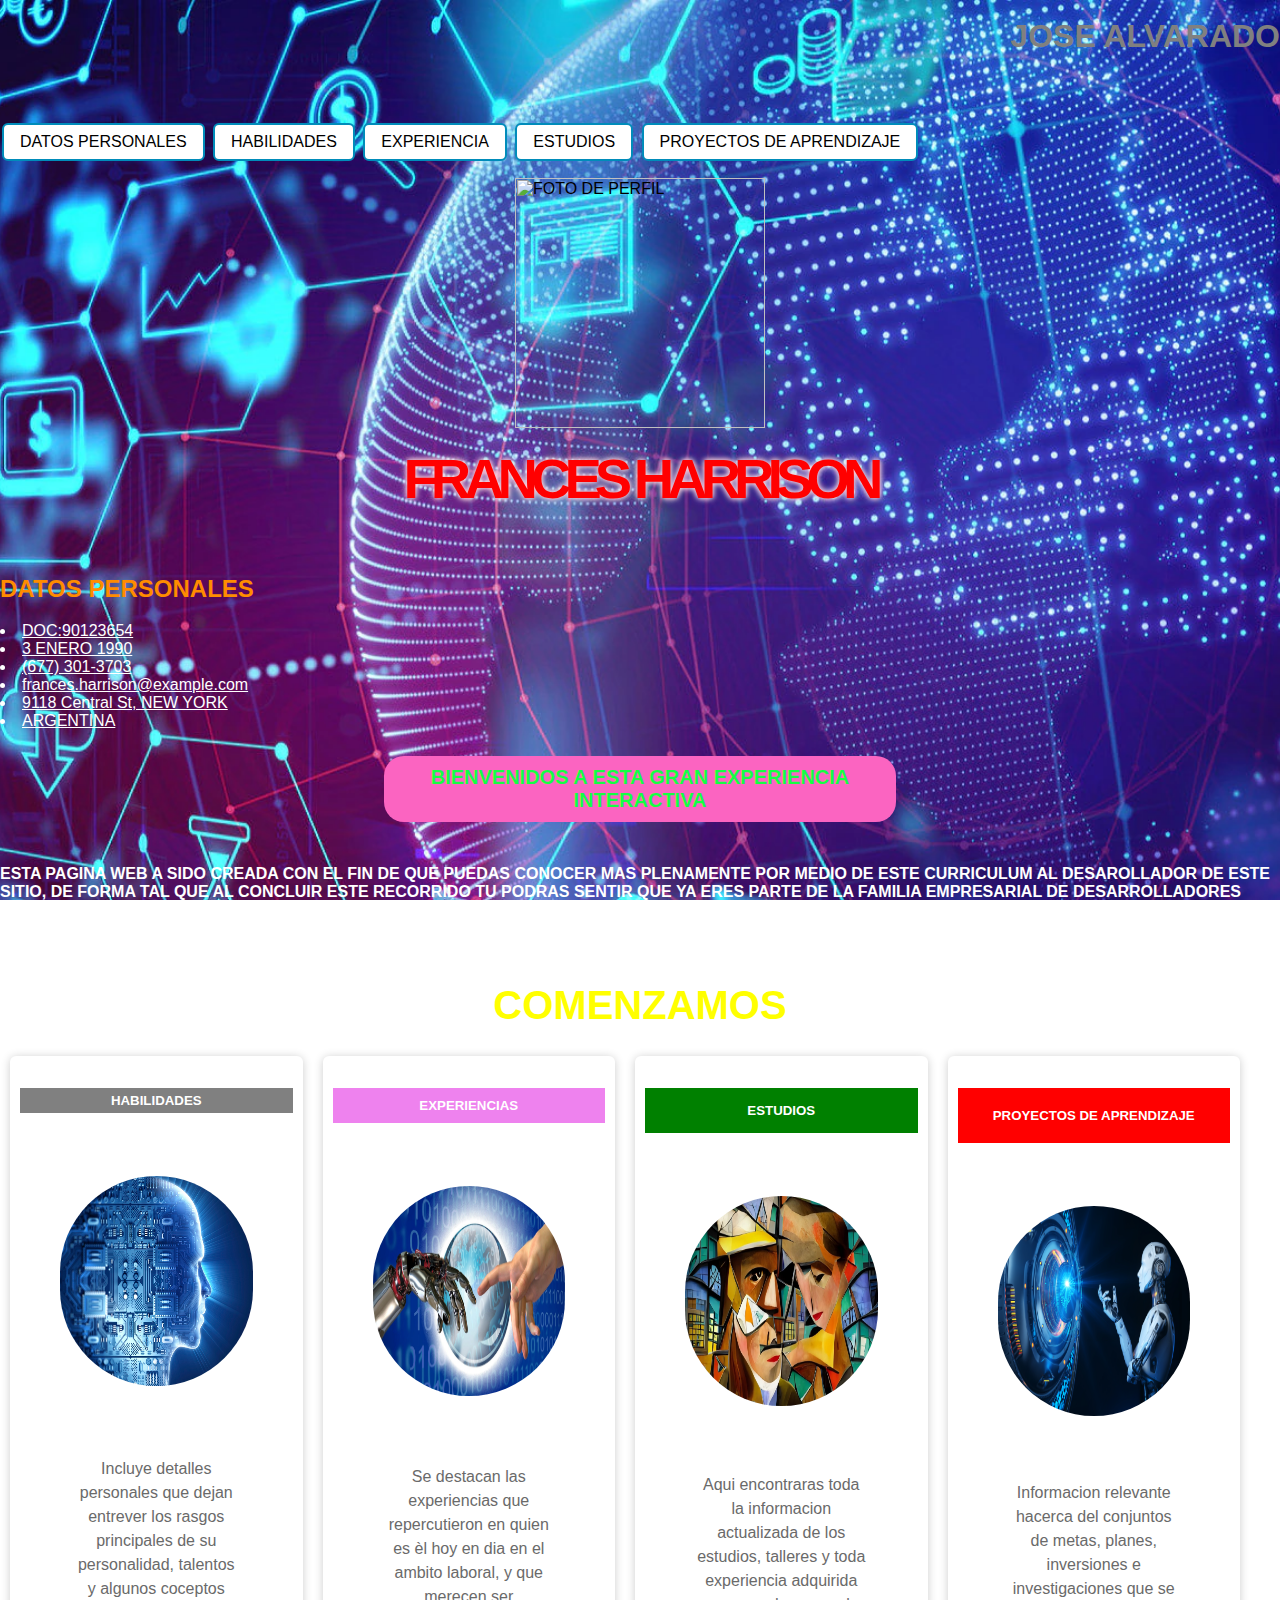
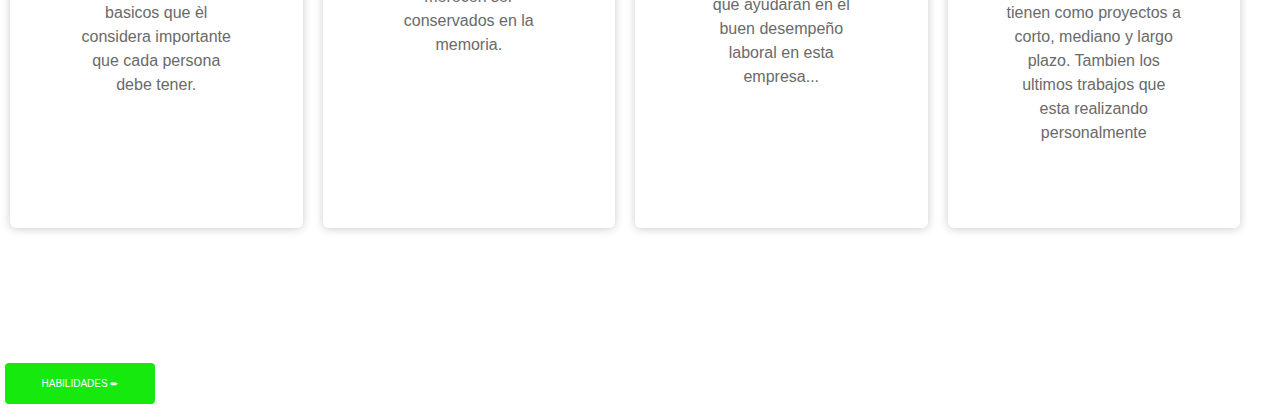
==== commit 0002289e: "Update index.html" ====
--- a/index.html
+++ b/index.html
@@ -19,7 +19,7 @@
       <img src="https://randomuser.me/api/portraits/women/56.jpg" alt="FOTO DE PERFIL"/>
       <br>
       <h1 class="titulo">Frances Harrison</h1>
-      <H2>DATOS PERSONALES</H2>
+      <H2 class="datper">DATOS PERSONALES</H2>
 <u id="datos_personales" class="container">
     <li>DOC:90123654</li>
     <li>3 ENERO 1990</LI>
--- a/proyecto.css
+++ b/proyecto.css
@@ -115,7 +115,7 @@
 .titulo{
 text-align:center;
 font-size:3.5em;
-color:blue;
+color:red;
 letter-spacing: -7px;
 font-weight:700;
 text-transform:uppercase;
@@ -146,7 +146,9 @@
   0px -10px 100px yellow;} 
 }
 
-
+.datper{
+  color: darkorange;
+} 
 
 @import url(https://fonts.googleapis.com/css?family=Varela+Round);
 
